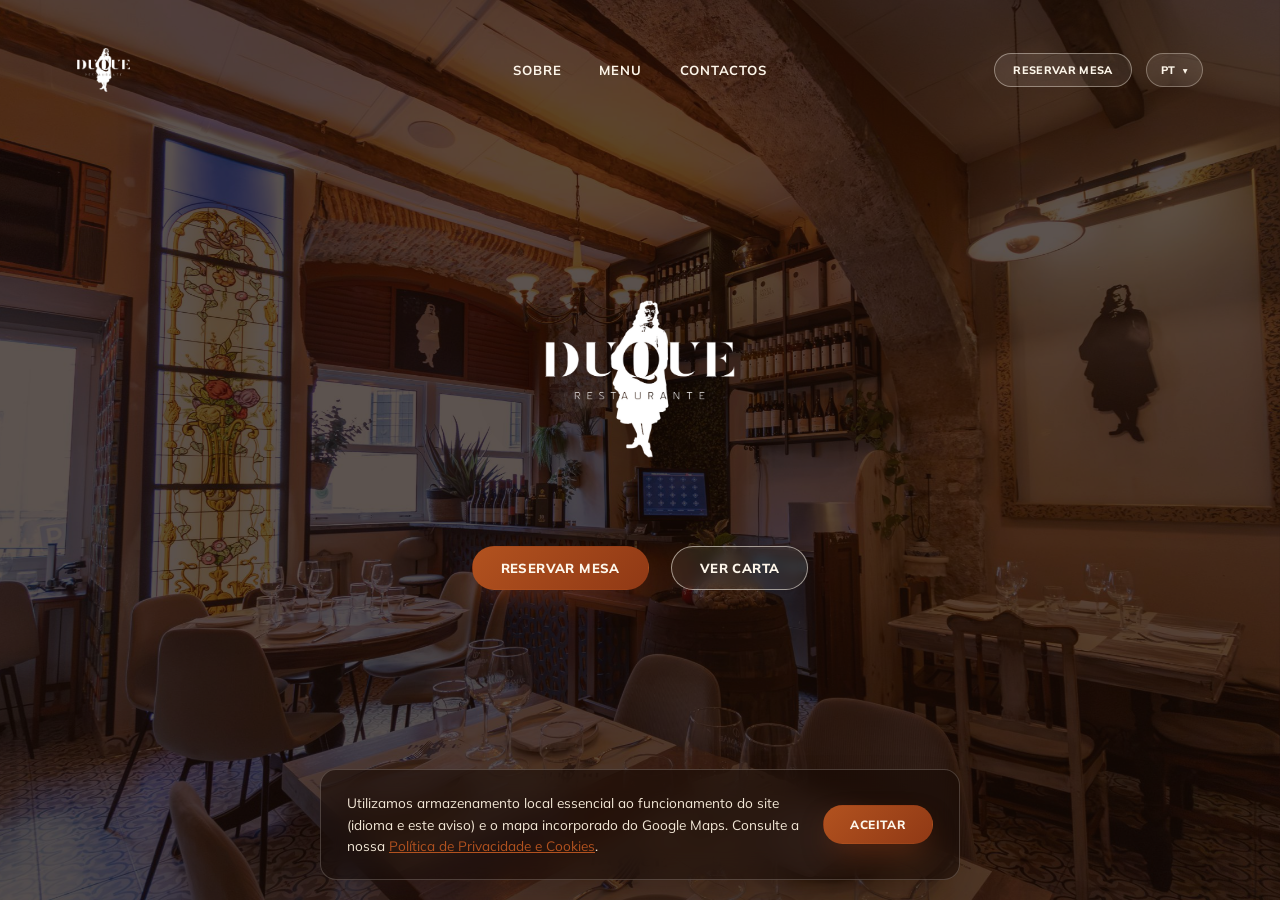
==== SITE DUQUE (publicar)/index.html @ 55b58c42 "Add files via upload" ====
<!DOCTYPE html>
<html lang="pt">
<head>
<meta charset="UTF-8">
<meta name="viewport" content="width=device-width, initial-scale=1.0">
<title>Restaurante Duque — Cozinha tradicional portuguesa em Lisboa</title>
<meta name="description" content="Restaurante Duque, no coração de Lisboa junto ao Largo do Carmo. Petiscos, pratos principais e cozinha tradicional portuguesa e mediterrânica.">
<link rel="canonical" href="https://duque-lisboa.netlify.app/">
<meta property="og:type" content="website">
<meta property="og:site_name" content="Restaurante Duque">
<meta property="og:title" content="Restaurante Duque — Cozinha tradicional portuguesa em Lisboa">
<meta property="og:description" content="Restaurante Duque, no coração de Lisboa junto ao Largo do Carmo. Petiscos, pratos principais e cozinha tradicional portuguesa e mediterrânica.">
<meta property="og:url" content="https://duque-lisboa.netlify.app/">
<meta property="og:image" content="https://duque-lisboa.netlify.app/assets/img/bg-main.jpg">
<meta property="og:image:width" content="2400">
<meta property="og:image:height" content="1600">
<meta property="og:locale" content="pt_PT">
<meta name="twitter:card" content="summary_large_image">
<meta name="twitter:title" content="Restaurante Duque — Cozinha tradicional portuguesa em Lisboa">
<meta name="twitter:description" content="Restaurante Duque, no coração de Lisboa junto ao Largo do Carmo. Petiscos, pratos principais e cozinha tradicional portuguesa e mediterrânica.">
<meta name="twitter:image" content="https://duque-lisboa.netlify.app/assets/img/bg-main.jpg">
<link rel="icon" type="image/png" href="assets/img/favicon-32.png">
<link rel="apple-touch-icon" href="assets/img/favicon.png">
<link rel="preconnect" href="https://fonts.googleapis.com">
<link rel="preconnect" href="https://fonts.gstatic.com" crossorigin>
<link href="https://fonts.googleapis.com/css2?family=Playfair+Display:ital,wght@0,500;0,600;0,700;1,500&family=Mulish:wght@400;500;600;700;800&display=swap" rel="stylesheet">
<link rel="stylesheet" href="assets/css/style.css?v=128">
<script type="application/ld+json">
{
  "@context": "https://schema.org",
  "@type": "Restaurant",
  "name": "Restaurante Duque",
  "image": "https://duque-lisboa.netlify.app/assets/img/bg-main.jpg",
  "url": "https://duque-lisboa.netlify.app/",
  "telephone": "+351213428579",
  "servesCuisine": ["Portuguesa", "Mediterrânica"],
  "address": {
    "@type": "PostalAddress",
    "streetAddress": "Rua do Duque, n.os 9 e 33",
    "addressLocality": "Lisboa",
    "postalCode": "1200-158",
    "addressCountry": "PT"
  },
  "geo": {
    "@type": "GeoCoordinates",
    "latitude": 38.7127422,
    "longitude": -9.1410089
  },
  "menu": "https://duque-lisboa.netlify.app/carta-entradas.html",
  "acceptsReservations": "True"
}
</script>
</head>
<body>

<div class="site-bg" aria-hidden="true"></div>

<header class="topbar" id="topbar">
  <div class="topbar__inner">
    <a href="#hero" class="topbar__logo">
      <img src="assets/img/logo-white.png" alt="Restaurante Duque">
    </a>

    <nav class="topbar__nav" id="siteNav">
      <a href="#sobre" data-i18n="nav_sobre">Sobre</a>
      <a href="carta-entradas.html" data-i18n="nav_menu">Menu</a>
      <a href="#reservas" data-i18n="nav_contactos">Contactos</a>
    </nav>

    <div class="topbar__actions">
      <a href="https://reservation.dish.co/widget/hydra-98e1fd00-d6b3-11ec-90c2-99620520130c" class="btn btn--pill topbar__cta" data-i18n="btn_reservar">
        Reservar mesa
      </a>
      <div class="lang-switch" id="langSwitch">
        <button type="button" class="lang-switch__toggle" id="langToggle" aria-haspopup="true" aria-expanded="false">
          <span id="langCurrent">PT</span>
          <span class="lang-switch__chevron">&#9662;</span>
        </button>
        <ul class="lang-switch__menu" id="langMenu">
          <li><button type="button" class="lang-switch__option" data-lang="pt">Português</button></li>
          <li><button type="button" class="lang-switch__option" data-lang="en">English</button></li>
          <li><button type="button" class="lang-switch__option" data-lang="fr">Français</button></li>
          <li><button type="button" class="lang-switch__option" data-lang="es">Español</button></li>
          <li><button type="button" class="lang-switch__option" data-lang="it">Italiano</button></li>
        </ul>
      </div>
    </div>

    <button class="nav-toggle" id="navToggle" aria-label="Abrir menu" aria-expanded="false">
      <span></span><span></span><span></span>
    </button>
  </div>
</header>

<main class="snap" id="snapContainer">

  <!-- SECÇÃO 1 — HERO -->
  <section id="hero" class="section section--hero">
    <div class="section__overlay"></div>
    <div class="hero__content">
      <img class="hero__logo" src="assets/img/logo-white.png" alt="Restaurante Duque — Restaurante">
      <div class="hero__actions">
        <a href="https://reservation.dish.co/widget/hydra-98e1fd00-d6b3-11ec-90c2-99620520130c" class="btn btn--primary">
          <span data-i18n="btn_reservar">Reservar mesa</span>
        </a>
        <a href="carta-entradas.html" class="btn btn--ghost">
          <span data-i18n="btn_ver_carta">Ver carta</span>
        </a>
      </div>
    </div>
  </section>

  <!-- SECÇÃO 2 — SOBRE + PORTFÓLIO -->
  <section id="sobre" class="section section--sobre">
    <div class="section__overlay"></div>
    <div class="sobre__grid">

      <div class="sobre__card">
        <img class="sobre__logo" src="assets/img/logo.png" alt="Restaurante Duque">
        <div class="sobre__body">
          <h2 class="sobre__title" data-i18n="sobre_title">Sobre Nós</h2>
          <p class="sobre__text" data-i18n="sobre_text">
            No coração de Lisboa, a poucos passos do Largo do Carmo, o Duque é um restaurante
            acolhedor onde a tradição portuguesa se encontra com os sabores mediterrânicos. Entre
            pratos principais e uma seleção de petiscos para partilhar, cada refeição é um convite
            a desfrutar. Visite-nos na Rua do Duque, n.os 9 e 33.
          </p>
        </div>
      </div>

      <div class="sobre__slider" id="portfolioSlider">
        <div class="sobre__slider-viewport" id="sliderViewport">
          <div class="slider__track" id="sliderTrack">
            <div class="slider__slide" style="background-image:url('assets/img/gallery-1.jpg')"></div>
            <div class="slider__slide" style="background-image:url('assets/img/gallery-2.jpg')"></div>
            <div class="slider__slide" style="background-image:url('assets/img/gallery-3.jpg')"></div>
            <div class="slider__slide" style="background-image:url('assets/img/gallery-4.jpg')"></div>
            <div class="slider__slide" style="background-image:url('assets/img/gallery-5.jpg')"></div>
            <div class="slider__slide" style="background-image:url('assets/img/gallery-6.jpg')"></div>
            <div class="slider__slide" style="background-image:url('assets/img/gallery-7.jpg')"></div>
            <div class="slider__slide" style="background-image:url('assets/img/gallery-8.jpg')"></div>
          </div>
        </div>
        <button class="slider__arrow slider__arrow--prev" id="sliderPrev" aria-label="Foto anterior">&#10094;</button>
        <button class="slider__arrow slider__arrow--next" id="sliderNext" aria-label="Foto seguinte">&#10095;</button>
        <div class="slider__dots" id="sliderDots"></div>
      </div>

    </div>
  </section>

  <!-- SECÇÃO 3 — 3 CARTÕES FLUTUANTES -->
  <section id="menu" class="section section--menu">
    <div class="section__overlay"></div>
    <div class="cards-shell" id="cardsShell">
      <div class="cards-viewport" id="cardsViewport">
        <div class="cards" id="cardsTrack">

          <div class="card card--float" style="background-image:url('assets/img/card-entradas.jpg?v=2')">
            <div class="card__overlay">
              <div class="card__text">
                <h3 class="card__title" data-i18n="card1_title">Entradas e Petiscos</h3>
                <p class="card__desc" data-i18n="card1_desc">Sabores tradicionais para partilhar</p>
              </div>
              <a href="carta-entradas.html" class="btn btn--primary btn--sm" data-i18n="btn_ver_carta">Ver carta</a>
            </div>
          </div>

          <div class="card card--float" style="background-image:url('assets/img/card-pratos.jpg?v=2')">
            <div class="card__overlay">
              <div class="card__text">
                <h3 class="card__title" data-i18n="card3_title">Pratos Principais</h3>
                <p class="card__desc" data-i18n="card3_desc">Receitas portuguesas feitas com carinho</p>
              </div>
              <a href="carta-pratos.html" class="btn btn--primary btn--sm" data-i18n="btn_ver_carta">Ver carta</a>
            </div>
          </div>

        </div>
      </div>
      <button class="cards__arrow cards__arrow--prev" id="cardsPrev" aria-label="Cartão anterior">&#10094;</button>
      <button class="cards__arrow cards__arrow--next" id="cardsNext" aria-label="Cartão seguinte">&#10095;</button>
    </div>
  </section>

  <!-- SECÇÃO 4 — FEEDBACKS -->
  <section id="feedbacks" class="section section--feedbacks">
    <div class="section__overlay"></div>
    <h2 class="section__title section__title--onimage" data-i18n="feedbacks_title">Feedbacks</h2>

    <button class="t-arrow t-arrow--prev" id="tPrev" aria-label="Feedback anterior">&#10094;</button>
    <button class="t-arrow t-arrow--next" id="tNext" aria-label="Feedback seguinte">&#10095;</button>

    <div class="testimonials" id="testimonials">
      <div class="t-viewport" id="tViewport">
        <div class="t-track" id="tTrack">
          <figure class="testimonial">
            <div class="testimonial__stars">★★★★★</div>
            <blockquote data-i18n="testimonial1">Um lugar encantador na zona alta de Lisboa; espaço original,
              bonito e limpo, com comida tradicional, saborosa e muito económica. Excelente atendimento e uma
              ótima relação custo-benefício.</blockquote>
          </figure>

          <figure class="testimonial">
            <div class="testimonial__stars">★★★★★</div>
            <blockquote data-i18n="testimonial2">Excelente restaurante. Serviço e comida excelente, com porções
              incríveis pelo preço justo. O ambiente é ótimo e a decoração é original. Vamos voltar!</blockquote>
          </figure>

          <figure class="testimonial">
            <div class="testimonial__stars">★★★★★</div>
            <blockquote data-i18n="testimonial3">Um restaurante português com um menu variado, comida deliciosa,
              um serviço e ambiente excecionais. Se procuras algo acessível e com comida portuguesa, este
              restaurante é uma ótima opção.</blockquote>
          </figure>

          <figure class="testimonial">
            <div class="testimonial__stars">★★★★★</div>
            <blockquote data-i18n="testimonial4">O restaurante possui um interior bonito e uma atmosfera
              acolhedora, tornando-o perfeito para um jantar tranquilo.</blockquote>
          </figure>

          <figure class="testimonial">
            <div class="testimonial__stars">★★★★★</div>
            <blockquote data-i18n="testimonial5">Um restaurante português com cardápio variado, comida deliciosa
              e atendimento e ambiente excecionais.</blockquote>
          </figure>
        </div>
      </div>
    </div>
  </section>

  <!-- SECÇÃO 5 — RESERVAS -->
  <section id="reservas" class="section section--reservas">
    <div class="section__overlay"></div>
    <div class="reservas__panel reservas__grid">

      <div class="reservas__left">
        <div class="reservas__intro">
          <h2 data-i18n="reservas_title">Reserve a Sua Mesa</h2>
        </div>

        <div class="reservas__info">
          <ul>
            <li><strong data-i18n="info_morada_label">Morada</strong><br><span data-i18n="info_morada_value">Rua do Duque, n.os 9 e 33<br>1200-158 Lisboa</span></li>
            <li><strong data-i18n="info_contacto_label">Contacto</strong><br><a href="tel:+351213428579">+351 213 428 579</a><br><span class="reservas__note" data-i18n="info_contacto_note">(Rede Móvel Nacional)</span></li>
            <li><strong data-i18n="info_localizacao_label">Localização</strong><br><span data-i18n="info_localizacao_value">Próximo do Largo do Carmo</span></li>
          </ul>
        </div>

        <a href="https://reservation.dish.co/widget/hydra-98e1fd00-d6b3-11ec-90c2-99620520130c" class="btn btn--primary reservas__cta">
          <span data-i18n="btn_reservar_agora">Reservar agora</span>
        </a>
      </div>

      <div class="reservas__map">
        <iframe
          title="Localização do Restaurante Duque"
          src="https://www.google.com/maps/embed?pb=!1m18!1m12!1m3!1d3113.2206764941952!2d-9.141008899999997!3d38.7127422!2m3!1f0!2f0!3f0!3m2!1i1024!2i768!4f13.1!3m3!1m2!1s0xd19347f5b748717%3A0x54384ce86dbceb9c!2sDuque!5e0!3m2!1spt-PT!2spt!4v1788450782050!5m2!1spt-PT!2spt"
          loading="lazy"
          referrerpolicy="no-referrer-when-downgrade">
        </iframe>
      </div>

    </div>
  </section>

  <!-- RODAPÉ -->
  <footer class="site-footer">
    <div class="section__overlay"></div>
    <img class="site-footer__logo" src="assets/img/logo-white.png" alt="Restaurante Duque">
    <p class="site-footer__copy">&copy; 2026 Restaurante Duque &middot; Cozinha Tradicional Portuguesa. Todos os direitos reservados.</p>
    <a href="privacidade.html" class="site-footer__link">Política de Privacidade e Cookies</a>
  </footer>

</main>

<div class="cookie-banner" id="cookieBanner">
  <p class="cookie-banner__text">
    Utilizamos armazenamento local essencial ao funcionamento do site (idioma e este aviso) e o
    mapa incorporado do Google Maps. Consulte a nossa
    <a href="privacidade.html">Política de Privacidade e Cookies</a>.
  </p>
  <button type="button" class="btn btn--primary cookie-banner__btn" id="cookieAccept">Aceitar</button>
</div>

<script src="assets/js/i18n.js?v=7"></script>
<script src="assets/js/main.js?v=17"></script>
<script src="assets/js/cookie-consent.js?v=2"></script>
</body>
</html>
---- SITE DUQUE (publicar)/assets/css/style.css ----
/* ==========================================================================
   Restaurante Duque — variáveis
   ========================================================================== */
:root{
  --color-primary:#903915;
  --color-primary-light:#b2521f;
  --color-primary-dark:#6b2a0f;
  --color-cream:#fdf6ea;
  --color-cream-soft:#f4e9d8;
  --color-dark:#221007;
  --color-ink:#2a1a10;
  --shadow-soft:0 20px 45px -20px rgba(34,16,7,.55);
  --shadow-btn:0 12px 30px -10px rgba(144,57,21,.65);
  --radius-lg:26px;
  --radius-md:16px;
  --ff-display:'Playfair Display', Georgia, serif;
  --ff-body:'Mulish', system-ui, -apple-system, sans-serif;
}

*,*::before,*::after{ box-sizing:border-box; }
html{
  scroll-behavior:smooth;
}
html, body{
  overscroll-behavior:none;
}
html:has(.snap), body:has(.snap){
  height:100%;
  overflow:hidden;
}
body{
  margin:0;
  font-family:var(--ff-body);
  color:var(--color-cream);
  background:var(--color-dark);
  -webkit-font-smoothing:antialiased;
}
img{ max-width:100%; display:block; }
a{ color:inherit; text-decoration:none; }
ul{ margin:0; padding:0; list-style:none; }
h1,h2,h3{ font-family:var(--ff-display); margin:0; }

/* ==========================================================================
   Fundo fixo (a mesma fotografia em todas as secções)
   ========================================================================== */
.site-bg{
  position:fixed;
  inset:0;
  z-index:-2;
  background-image:url('../img/bg-main.jpg');
  background-size:cover;
  background-position:center;
  background-repeat:no-repeat;
  transform:translateZ(0);
  -webkit-transform:translateZ(0);
  will-change:transform;
  backface-visibility:hidden;
}
@media (max-width:760px), (min-width:761px) and (max-width:1024px) and (orientation:portrait){
  .site-bg{ background-image:url('../img/bg-main-mobile.jpg'); }
}

.section__overlay{
  position:absolute;
  inset:0;
  z-index:0;
  background:rgba(23,11,5,.7);
  backdrop-filter:saturate(105%);
}

/* ==========================================================================
   Scroll snap — sem scroll contínuo, "stop" no final de cada secção
   ========================================================================== */
.snap{
  height:100vh;
  height:100svh;
  height:calc(var(--vh, 1vh) * 100);
  overflow-y:scroll;
  scroll-snap-type:y mandatory;
  scroll-padding-top:0;
  overscroll-behavior-y:none;
}
.section{
  position:relative;
  min-height:100vh;
  min-height:100svh;
  min-height:calc(var(--vh, 1vh) * 100);
  width:100%;
  display:flex;
  flex-direction:column;
  align-items:center;
  justify-content:center;
  scroll-snap-align:start;
  scroll-snap-stop:always;
  padding:120px 6vw 60px;
  overflow:hidden;
}
.section > *:not(.section__overlay):not(.t-arrow){
  opacity:0;
  transform:translateY(36px);
  transition:opacity .7s ease, transform .7s ease;
}
.section.is-visible > *:not(.section__overlay):not(.t-arrow){
  opacity:1;
  transform:translateY(0);
}
.t-arrow{ opacity:0; }
.section.is-visible .t-arrow{ opacity:1; }
#sobre > .sobre__grid{
  opacity:1;
  transform:none;
  transition:none;
}

/* ==========================================================================
   Topbar
   ========================================================================== */
.topbar{
  position:fixed;
  top:0; left:0; right:0;
  z-index:50;
  padding:48px 6vw 22px;
  transition:opacity .5s ease, visibility .5s ease;
  opacity:1;
  visibility:visible;
  pointer-events:none;
}
.topbar__inner > *{ pointer-events:auto; }
.topbar__inner{
  display:flex;
  align-items:center;
  justify-content:space-between;
  gap:18px;
  max-width:1400px;
  margin:0 auto;
}
.topbar__logo img{ height:44px; width:auto; }

.topbar__actions{ display:flex; align-items:center; gap:14px; }

.lang-switch{ position:relative; }
.lang-switch__toggle{
  display:flex;
  align-items:center;
  gap:7px;
  background:rgba(253,246,234,.1);
  border:1px solid rgba(253,246,234,.32);
  border-radius:999px;
  padding:9px 14px;
  color:var(--color-cream);
  font-family:var(--ff-body);
  font-weight:800;
  font-size:.68rem;
  letter-spacing:.05em;
  cursor:pointer;
  transition:background .3s ease, border-color .3s ease;
}
.lang-switch__toggle:hover{ background:rgba(253,246,234,.18); }
.lang-switch__chevron{
  font-size:.6rem;
  transition:transform .3s ease;
}
.lang-switch.is-open .lang-switch__chevron{ transform:rotate(180deg); }

.lang-switch__menu{
  position:absolute;
  top:calc(100% + 10px);
  left:50%;
  transform:translateX(-50%) translateY(-6px);
  min-width:150px;
  background:var(--color-dark);
  border:1px solid rgba(253,246,234,.2);
  border-radius:14px;
  padding:6px;
  box-shadow:var(--shadow-soft);
  opacity:0;
  visibility:hidden;
  pointer-events:none;
  transition:opacity .25s ease, transform .25s ease, visibility .25s ease;
  z-index:80;
}
.lang-switch.is-open .lang-switch__menu{
  opacity:1;
  visibility:visible;
  pointer-events:auto;
  transform:translateX(-50%) translateY(0);
}
.lang-switch__option{
  display:block;
  width:100%;
  text-align:left;
  background:transparent;
  border:none;
  color:var(--color-cream-soft);
  font-family:var(--ff-body);
  font-weight:700;
  font-size:.85rem;
  letter-spacing:.01em;
  padding:10px 14px;
  border-radius:9px;
  cursor:pointer;
  transition:background .2s ease, color .2s ease;
}
.lang-switch__option:hover{ background:rgba(253,246,234,.08); color:var(--color-cream); }
.lang-switch__option.is-active{ color:var(--color-primary-light); }

.topbar__nav{
  display:flex;
  gap:38px;
  position:absolute;
  left:50%;
  transform:translateX(-50%);
  font-weight:700;
  letter-spacing:.06em;
  text-transform:uppercase;
  font-size:.82rem;
}
.topbar__nav a{
  position:relative;
  padding:4px 0;
}
.topbar__nav a::after{
  content:'';
  position:absolute;
  left:0; right:0; bottom:-3px;
  height:2px;
  background:var(--color-primary-light);
  transform:scaleX(0);
  transform-origin:left;
  transition:transform .3s ease;
}
.topbar__nav a:hover::after{ transform:scaleX(1); }

.btn.topbar__cta{ font-size:.68rem; padding:9px 18px; }

.nav-toggle{
  display:none;
  flex-direction:column;
  justify-content:center;
  gap:5px;
  width:38px;
  height:38px;
  background:rgba(253,246,234,.12);
  border:1px solid rgba(253,246,234,.3);
  border-radius:10px;
  cursor:pointer;
}
.nav-toggle span{
  width:18px;
  height:2px;
  margin:0 auto;
  background:var(--color-cream);
  border-radius:2px;
  transition:transform .3s ease, opacity .3s ease;
}
.nav-toggle.is-open span:nth-child(1){ transform:translateY(7px) rotate(45deg); }
.nav-toggle.is-open span:nth-child(2){ opacity:0; }
.nav-toggle.is-open span:nth-child(3){ transform:translateY(-7px) rotate(-45deg); }

/* ==========================================================================
   Botões animados
   ========================================================================== */
.btn{
  position:relative;
  display:inline-flex;
  align-items:center;
  justify-content:center;
  gap:8px;
  padding:16px 34px;
  border-radius:999px;
  font-family:var(--ff-body);
  font-weight:800;
  font-size:.92rem;
  letter-spacing:.03em;
  text-transform:uppercase;
  border:1px solid transparent;
  cursor:pointer;
  overflow:hidden;
  isolation:isolate;
  transition:transform .35s cubic-bezier(.2,.8,.2,1), box-shadow .35s ease, background .35s ease, color .35s ease;
}
.btn::before{
  content:'';
  position:absolute;
  inset:0;
  z-index:-1;
  background:linear-gradient(115deg, transparent 20%, rgba(255,255,255,.35) 45%, transparent 70%);
  transform:translateX(-120%);
  transition:transform .7s ease;
}
.btn:hover::before{ transform:translateX(120%); }
.btn:hover{ transform:translateY(-3px) scale(1.03); }
.btn:active{ transform:translateY(-1px) scale(.98); }

.btn--primary{
  background:linear-gradient(135deg, var(--color-primary-light), var(--color-primary));
  color:var(--color-cream);
  box-shadow:var(--shadow-btn);
}
.btn--primary:hover{ box-shadow:0 18px 40px -12px rgba(144,57,21,.8); }

.btn--ghost{
  background:rgba(253,246,234,.08);
  color:var(--color-cream);
  border-color:rgba(253,246,234,.55);
  backdrop-filter:blur(6px);
}
.btn--ghost:hover{ background:rgba(253,246,234,.16); border-color:var(--color-cream); }

.btn--pill{
  padding:11px 24px;
  background:rgba(253,246,234,.1);
  border-color:rgba(253,246,234,.4);
  color:var(--color-cream);
}
.btn--pill:hover{ background:var(--color-primary); border-color:var(--color-primary); }

.btn--outline-dark{
  padding:13px 28px;
  background:transparent;
  color:var(--color-primary-dark);
  border-color:var(--color-primary-dark);
}
.btn--outline-dark:hover{ background:var(--color-primary-dark); color:var(--color-cream); }

.btn--sm{ padding:10px 26px; font-size:.78rem; }

/* ==========================================================================
   SECÇÃO 1 — HERO
   ========================================================================== */
.hero__content{
  position:relative;
  z-index:1;
  text-align:center;
  display:flex;
  flex-direction:column;
  align-items:center;
  gap:54px;
  margin-top:-70px;
}
.hero__logo{ width:min(190px, 40vw); filter:drop-shadow(0 18px 40px rgba(0,0,0,.45)); }
.hero__actions{ display:flex; gap:22px; flex-wrap:wrap; justify-content:center; margin-top:34px; }
.hero__actions .btn{ padding:13px 28px; font-size:.82rem; }

/* ==========================================================================
   SECÇÃO 2 — SOBRE + PORTFÓLIO
   ========================================================================== */
.section--sobre{ padding:0; }
.sobre__grid{
  position:relative;
  z-index:1;
  width:100%;
  height:100vh;
  height:100svh;
  height:calc(var(--vh, 1vh) * 100);
  display:grid;
  grid-template-columns:minmax(280px, 560px) 1fr;
  gap:0;
  align-items:stretch;
}
.sobre__card{
  height:100%;
  background:var(--color-cream);
  color:var(--color-ink);
  padding:44px 52px 60px;
  position:relative;
  display:flex;
  flex-direction:column;
  justify-content:flex-start;
  overflow-y:auto;
}
.sobre__logo{ width:56px; margin:26px auto 64px; flex:none; }
.sobre__body{
  flex:1;
  display:flex;
  flex-direction:column;
  justify-content:center;
}
.sobre__title{
  font-size:1.05rem;
  color:var(--color-primary);
  text-align:center;
  margin-bottom:6px;
}
.sobre__text{
  font-size:1.02rem;
  line-height:1.75;
  color:#4a382c;
  text-align:center;
  margin-bottom:14px;
}
.sobre__text:last-child{ margin-bottom:0; }

.sobre__slider{
  position:relative;
  width:100%;
  height:100%;
  overflow:hidden;
}
.sobre__slider-viewport{
  width:100%;
  height:100%;
  overflow:hidden;
}
.sobre__slider::after{
  content:'';
  position:absolute;
  inset:0;
  z-index:2;
  background:rgba(20,9,3,.22);
  pointer-events:none;
}
.slider__track{
  display:flex;
  width:100%;
  height:100%;
  transition:transform .9s cubic-bezier(.65,0,.35,1);
}
.slider__slide{
  flex:0 0 100%;
  height:100%;
  background-size:cover;
  background-position:center;
}
.slider__arrow{
  position:absolute;
  top:50%;
  transform:translateY(-50%);
  z-index:3;
  border:none;
  background:transparent;
  color:var(--color-cream);
  font-size:1.3rem;
  width:auto;
  height:auto;
  padding:10px;
  cursor:pointer;
  display:flex;
  align-items:center;
  justify-content:center;
  transition:color .3s ease, transform .3s ease;
}
.slider__arrow:hover{
  color:var(--color-primary-light);
  transform:translateY(-50%) scale(1.15);
}
.slider__arrow--prev{ left:20px; }
.slider__arrow--next{ right:20px; }

.slider__dots{
  position:absolute;
  bottom:18px; left:50%;
  transform:translateX(-50%);
  display:flex;
  gap:9px;
  z-index:3;
}
.slider__dots span{
  width:8px; height:8px;
  border-radius:50%;
  background:rgba(253,246,234,.45);
  cursor:pointer;
  transition:background .3s ease, transform .3s ease;
}
.slider__dots span.is-active{
  background:var(--color-cream);
  transform:scale(1.3);
}

/* ==========================================================================
   Título de secção genérico
   ========================================================================== */
.section__title{
  position:absolute;
  top:120px;
  left:0;
  right:0;
  z-index:1;
  font-size:clamp(2.6rem, 6vw, 4.2rem);
  color:var(--color-cream);
  text-align:center;
  margin:0;
}

/* ==========================================================================
   SECÇÃO 3 — CARTÕES FLUTUANTES
   ========================================================================== */
.section--menu{ overflow-y:auto; }
.cards-shell{ width:100%; position:relative; }
.cards-viewport{ width:100%; }
.cards__arrow{
  display:none;
  position:absolute;
  top:50%;
  transform:translateY(-50%);
  z-index:3;
  border:none;
  background:transparent;
  color:var(--color-cream);
  font-size:1.3rem;
  padding:10px;
  cursor:pointer;
  align-items:center;
  justify-content:center;
  transition:color .3s ease, transform .3s ease;
}
.cards__arrow:hover{
  color:var(--color-primary-light);
  transform:translateY(-50%) scale(1.15);
}
.cards__arrow--prev{ left:0; }
.cards__arrow--next{ right:0; }
.cards{
  position:relative;
  z-index:1;
  display:flex;
  gap:30px;
  flex-wrap:wrap;
  justify-content:center;
  max-width:1400px;
  margin:0 auto;
}
.card{
  position:relative;
  display:flex;
  align-items:flex-end;
  width:360px;
  height:580px;
  border-radius:var(--radius-lg);
  overflow:hidden;
  background-size:cover;
  background-position:center;
  box-shadow:0 0 60px -10px rgba(178,82,31,.42), 0 26px 50px -18px rgba(10,5,2,.6);
  transition:transform .4s ease, box-shadow .4s ease;
}
.card::before{
  content:'';
  position:absolute;
  inset:0;
  z-index:0;
  background:rgba(10,5,2,.3);
}
.card:hover{
  transform:translateY(-8px);
  box-shadow:0 0 75px -8px rgba(178,82,31,.52), 0 34px 60px -18px rgba(0,0,0,.65);
}
.card__overlay{
  position:relative;
  z-index:1;
  width:100%;
  padding:34px 30px 34px;
  display:flex;
  flex-direction:column;
  align-items:center;
  gap:32px;
  text-align:center;
  background:linear-gradient(180deg, transparent 0%, rgba(20,9,3,.5) 40%, rgba(15,7,3,.92) 100%);
}
.card__text{
  display:flex;
  flex-direction:column;
  gap:1px;
}
.card__desc{
  font-size:.82rem;
  color:var(--color-cream-soft);
  opacity:.85;
  line-height:1.4;
}
.card__title{
  font-size:1.05rem;
  color:var(--color-cream);
  text-transform:uppercase;
  letter-spacing:.02em;
  white-space:nowrap;
}

/* ==========================================================================
   SECÇÃO 4 — FEEDBACKS
   ========================================================================== */
.section--feedbacks{ gap:0; padding-top:60px; }
.testimonials{
  position:relative;
  z-index:1;
  width:100%;
  max-width:680px;
  margin-top:26px;
}
.t-viewport{ overflow:hidden; }
.t-track{
  display:flex;
  transition:transform .6s cubic-bezier(.65,0,.35,1);
}
.testimonial{
  flex:0 0 100%;
  margin:0;
  text-align:center;
  padding:20px 30px;
}
.testimonial__stars{
  color:var(--color-primary-light);
  font-size:1.1rem;
  letter-spacing:4px;
  margin-bottom:10px;
}
.testimonial blockquote{
  margin:0;
  font-family:var(--ff-display);
  font-style:italic;
  font-size:clamp(0.92rem, 1.7vw, 1.2rem);
  line-height:1.5;
  color:var(--color-cream);
}
.testimonial blockquote::before{ content:'\201C'; }
.testimonial blockquote::after{ content:'\201D'; }
.t-arrow{
  position:absolute;
  top:calc(50% + 26px);
  transform:translateY(-50%);
  z-index:2;
  width:auto; height:auto;
  border:none;
  background:transparent;
  color:var(--color-primary);
  font-size:1.3rem;
  cursor:pointer;
  padding:10px;
  display:flex; align-items:center; justify-content:center;
  transition:color .3s ease, transform .3s ease, opacity .5s ease;
}
.t-arrow--prev{ left:3vw; }
.t-arrow--next{ right:3vw; }
.t-arrow:hover{
  color:var(--color-primary-light);
  transform:translateY(-50%) scale(1.15);
}

/* ==========================================================================
   SECÇÃO 5 — RESERVAS
   ========================================================================== */
.section--reservas{ padding-left:6vw; padding-right:6vw; }
.reservas__panel{
  background:rgba(253,246,234,.05);
  border:1px solid rgba(253,246,234,.16);
  backdrop-filter:blur(8px);
  border-radius:var(--radius-lg);
  padding:34px;
  box-shadow:0 0 75px -12px rgba(178,82,31,.38);
}
.reservas__grid{
  position:relative;
  z-index:1;
  width:100%;
  max-width:1380px;
  height:80vh;
  min-height:540px;
  display:grid;
  grid-template-columns:1fr 1.15fr;
  grid-template-rows:1fr;
  gap:24px;
}
.reservas__left{
  position:relative;
  grid-column:1;
  grid-row:1;
  display:flex;
  flex-direction:column;
  justify-content:flex-start;
  gap:36px;
  padding-bottom:110px;
}
.reservas__intro{
  display:flex;
  flex-direction:column;
  align-items:flex-start;
  gap:16px;
  margin-top:18px;
}
.reservas__intro h2{
  font-size:clamp(1.4rem, 2.2vw, 1.9rem);
  color:var(--color-primary-light);
}
.reservas__info{
  display:flex;
  flex-direction:column;
  align-items:flex-start;
  margin-top:22px;
}
.reservas__cta{
  position:absolute;
  left:0;
  bottom:34px;
}
.reservas__info ul{ display:flex; flex-direction:column; gap:20px; }
.reservas__info li{ font-size:1.28rem; line-height:1.7; color:var(--color-cream-soft); }
.reservas__info strong{ color:var(--color-cream); }
.reservas__info a:hover{ color:var(--color-primary-light); }
.reservas__note{
  display:inline-block;
  margin-top:4px;
  font-size:.82rem;
  color:var(--color-cream-soft);
  opacity:.65;
}

.reservas__map{
  grid-column:2;
  grid-row:1;
  border-radius:var(--radius-md);
  overflow:hidden;
}
.reservas__map iframe{ width:100%; height:100%; border:0; filter:saturate(.9) contrast(1.05); }

/* ==========================================================================
   RODAPÉ
   ========================================================================== */
.site-footer{
  position:relative;
  width:100%;
  min-height:130px;
  scroll-snap-align:start;
  scroll-snap-stop:always;
  display:flex;
  flex-direction:column;
  align-items:center;
  justify-content:center;
  gap:10px;
  padding:28px 6vw;
  text-align:center;
  overflow:hidden;
}
.site-footer__logo{ position:relative; z-index:1; width:40px; opacity:.9; }
.site-footer__copy{
  position:relative;
  z-index:1;
  font-size:.72rem;
  color:var(--color-cream-soft);
  opacity:.75;
  max-width:560px;
}
.site-footer__link{
  position:relative;
  z-index:1;
  font-size:.7rem;
  color:var(--color-cream-soft);
  text-decoration:underline;
  opacity:.85;
  transition:color .3s ease, opacity .3s ease;
}
.site-footer__link:hover{ color:var(--color-primary-light); opacity:1; }

/* ==========================================================================
   COOKIE BANNER
   ========================================================================== */
.cookie-banner{
  position:fixed;
  left:20px;
  right:20px;
  bottom:20px;
  z-index:200;
  max-width:640px;
  margin:0 auto;
  background:rgba(20,9,3,.55);
  backdrop-filter:blur(14px);
  border:1px solid rgba(253,246,234,.2);
  border-radius:var(--radius-md);
  padding:22px 26px;
  display:flex;
  flex-wrap:wrap;
  align-items:center;
  gap:18px;
  justify-content:space-between;
  box-shadow:var(--shadow-soft);
  opacity:0;
  visibility:hidden;
  transform:translateY(20px);
  transition:opacity .4s ease, transform .4s ease, visibility .4s ease;
}
.cookie-banner.is-visible{
  opacity:1;
  visibility:visible;
  transform:translateY(0);
}
.cookie-banner__text{
  flex:1 1 320px;
  font-size:.85rem;
  line-height:1.6;
  color:var(--color-cream-soft);
  margin:0;
}
.cookie-banner__text a{ color:var(--color-primary-light); text-decoration:underline; }
.cookie-banner__btn{ flex:none; padding:11px 26px; font-size:.75rem; }

/* ==========================================================================
   PÁGINA — POLÍTICA DE PRIVACIDADE
   ========================================================================== */
.legal-overlay{
  position:fixed;
  inset:0;
  z-index:0;
  background:rgba(10,5,2,.84);
  pointer-events:none;
}
.legal-topbar{
  position:fixed;
  top:0; left:0; right:0;
  z-index:50;
  padding:28px 6vw;
  text-align:center;
}
.legal-topbar__logo{ display:inline-block; }
.legal-topbar__logo img{ height:38px; width:auto; }
.legal-main{
  position:relative;
  z-index:1;
  min-height:100vh;
  min-height:100svh;
  min-height:calc(var(--vh, 1vh) * 100);
  display:flex;
  justify-content:center;
  padding:140px 6vw 100px;
}
.legal-card{
  width:100%;
  max-width:760px;
  background:rgba(253,246,234,.05);
  border:1px solid rgba(253,246,234,.15);
  backdrop-filter:blur(10px);
  border-radius:var(--radius-lg);
  padding:52px 56px;
}
.legal-card h1{
  font-family:var(--ff-display);
  font-size:clamp(1.4rem, 2.4vw, 1.8rem);
  color:var(--color-primary-light);
  text-align:center;
  margin-bottom:50px;
}
.legal-card h2{
  font-family:var(--ff-display);
  font-size:1.3rem;
  color:var(--color-cream);
  margin:36px 0 14px;
}
.legal-card h2:first-of-type{ margin-top:0; }
.legal-card p{
  font-size:.98rem;
  line-height:1.75;
  color:var(--color-cream-soft);
  margin:0 0 14px;
}
.legal-card ul{ margin:0 0 18px 22px; padding:0; list-style:disc; }
.legal-card li{
  font-size:.98rem;
  line-height:1.7;
  color:var(--color-cream-soft);
  margin-bottom:8px;
}
.legal-card a{ color:var(--color-primary-light); }
.legal-card table{ width:100%; border-collapse:collapse; margin:18px 0 28px; font-size:.88rem; }
.legal-card th, .legal-card td{ text-align:left; padding:10px 12px; border-bottom:1px solid rgba(253,246,234,.15); color:var(--color-cream-soft); }
.legal-card th{ color:var(--color-cream); font-weight:800; }

/* ==========================================================================
   Responsivo
   ========================================================================== */
@media (max-width:960px), (min-width:961px) and (max-width:1024px) and (orientation:portrait){
  .sobre__grid{ grid-template-columns:1fr; grid-template-rows:1fr 1fr; height:100vh; height:100svh; height:calc(var(--vh, 1vh) * 100); gap:0; }
  .sobre__card{ height:100%; max-height:none; padding:44px 34px; }
  .sobre__slider{ height:100%; }
  .reservas__grid{
    grid-template-columns:1fr;
    grid-template-rows:auto auto;
    height:auto;
  }
  .reservas__map{ grid-column:1; grid-row:2; height:340px; }
}

@media (max-width:760px), (min-width:761px) and (max-width:1024px) and (orientation:portrait){
  .topbar__nav{ display:none; }
  .nav-toggle{ display:flex; }
  .topbar__actions{ display:none; }

  .topbar.nav-open .topbar__nav{
    display:flex;
    position:fixed;
    inset:0;
    flex-direction:column;
    align-items:center;
    justify-content:center;
    gap:34px;
    background:rgba(20,9,3,.97);
    font-size:1.3rem;
    transform:none;
    left:0; top:0;
  }
  .topbar.nav-open .topbar__actions{
    display:flex;
    flex-direction:column;
    gap:16px;
    position:fixed;
    bottom:64px; left:50%;
    transform:translateX(-50%);
    width:min(300px, 78vw);
    z-index:60;
  }
  .topbar.nav-open .topbar__actions .topbar__cta{ display:none; }
  .topbar.nav-open .topbar__actions .lang-switch{ display:flex; justify-content:center; }
  .topbar.nav-open .lang-switch__menu{
    top:auto;
    bottom:calc(100% + 10px);
    transform:translateX(-50%) translateY(6px);
  }
  .topbar.nav-open .lang-switch.is-open .lang-switch__menu{
    transform:translateX(-50%) translateY(0);
  }
  .section{ padding:110px 6vw 50px; }
  .section--feedbacks{ min-height:auto; padding:90px 6vw 50px; }
  .cards-shell{ max-width:340px; margin:0 auto; }
  .cards-viewport{
    overflow-x:auto;
    overflow-y:hidden;
    scroll-snap-type:x mandatory;
    scrollbar-width:none;
  }
  .cards-viewport::-webkit-scrollbar{ display:none; }
  .cards{ gap:0; flex-wrap:nowrap; width:200%; }
  .card{ width:50%; max-width:none; height:520px; flex:0 0 auto; scroll-snap-align:start; scroll-snap-stop:always; }
  .cards__arrow{ display:flex; }
  .testimonials{ margin-top:100px; }
  .t-viewport{
    overflow-x:auto;
    overflow-y:hidden;
    scroll-snap-type:x mandatory;
    scrollbar-width:none;
    -webkit-user-select:none;
    user-select:none;
  }
  .t-viewport::-webkit-scrollbar{ display:none; }
  .t-track{ width:500%; }
  .testimonial{ width:20%; flex:0 0 auto; scroll-snap-align:start; scroll-snap-stop:always; }
  .t-arrow{ font-size:1.1rem; padding:8px; }
  .legal-main{ padding:120px 6vw 70px; }
  .legal-card{ padding:36px 26px; }
  .cookie-banner{ left:14px; right:14px; bottom:14px; padding:18px 20px; }
  .snap{ scroll-snap-type:none; }
  .section{ scroll-snap-align:none; scroll-snap-stop:normal; }
  .section--sobre{ padding:60px 8vw 30px; }
  .sobre__grid{ height:calc(100vh - 90px); height:calc(100svh - 90px); height:calc(var(--vh, 1vh) * 100 - 90px); }
  .sobre__slider{ border-radius:0 0 18px 18px; }
  .sobre__card{ border-radius:18px 18px 0 0; overflow-y:hidden; }
  .sobre__logo{ display:none; }
  .reservas__intro h2{ font-size:1.3rem; }
  .reservas__info li{ font-size:1.05rem; line-height:1.6; }
  .sobre__slider-viewport{
    overflow-x:auto;
    overflow-y:hidden;
    scroll-snap-type:x mandatory;
    scrollbar-width:none;
  }
  .sobre__slider-viewport::-webkit-scrollbar{ display:none; }
  .slider__track{ width:800%; }
  .slider__slide{ width:12.5%; flex:0 0 auto; scroll-snap-align:start; scroll-snap-stop:always; }
}

@media (max-width:480px){
  .hero__actions{ flex-direction:column; width:100%; }
  .hero__actions .btn{ width:100%; }
  .sobre__card{ padding:16px 24px; }
  .sobre__title{ font-size:1rem; margin-bottom:4px; }
  .sobre__text{ font-size:.92rem; line-height:1.55; }
}
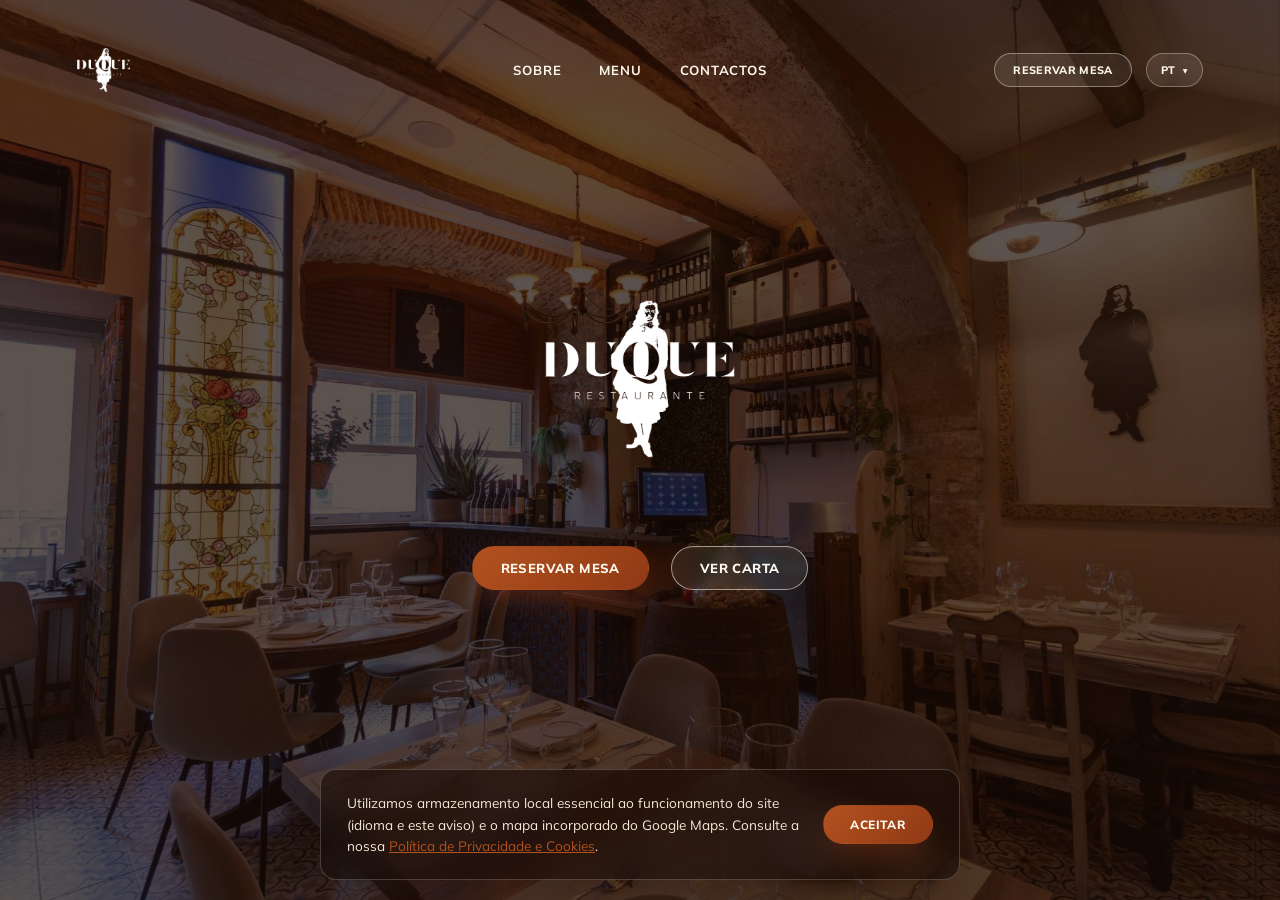
==== commit d8e63a03: "Add files via upload" ====
--- a/SITE DUQUE (publicar)/index.html
+++ b/SITE DUQUE (publicar)/index.html
@@ -3,37 +3,48 @@
 <head>
 <meta charset="UTF-8">
 <meta name="viewport" content="width=device-width, initial-scale=1.0">
-<title>Restaurante Duque — Cozinha tradicional portuguesa em Lisboa</title>
-<meta name="description" content="Restaurante Duque, no coração de Lisboa junto ao Largo do Carmo. Petiscos, pratos principais e cozinha tradicional portuguesa e mediterrânica.">
-<link rel="canonical" href="https://duque-lisboa.netlify.app/">
+<meta name="theme-color" content="#221007">
+<title>Restaurante Duque — Traditional Portuguese Restaurant in Central Lisbon</title>
+<meta name="description" content="Restaurante Duque is a traditional Portuguese restaurant in the historic center of Lisbon, steps from Largo do Carmo and Chiado. Authentic Portuguese and Mediterranean cuisine, generous petiscos and great value for money in a cozy atmosphere — a top choice among restaurants in Lisbon for visitors and locals alike.">
+<link rel="canonical" href="https://www.duquerestaurante.com/">
+<link rel="alternate" hreflang="pt" href="https://www.duquerestaurante.com/">
+<link rel="alternate" hreflang="en" href="https://www.duquerestaurante.com/">
+<link rel="alternate" hreflang="x-default" href="https://www.duquerestaurante.com/">
 <meta property="og:type" content="website">
 <meta property="og:site_name" content="Restaurante Duque">
-<meta property="og:title" content="Restaurante Duque — Cozinha tradicional portuguesa em Lisboa">
-<meta property="og:description" content="Restaurante Duque, no coração de Lisboa junto ao Largo do Carmo. Petiscos, pratos principais e cozinha tradicional portuguesa e mediterrânica.">
-<meta property="og:url" content="https://duque-lisboa.netlify.app/">
-<meta property="og:image" content="https://duque-lisboa.netlify.app/assets/img/bg-main.jpg">
+<meta property="og:title" content="Restaurante Duque — Traditional Portuguese Restaurant in Central Lisbon">
+<meta property="og:description" content="Restaurante Duque is a traditional Portuguese restaurant in the historic center of Lisbon, steps from Largo do Carmo and Chiado. Authentic Portuguese and Mediterranean cuisine, generous petiscos and great value for money in a cozy atmosphere — a top choice among restaurants in Lisbon for visitors and locals alike.">
+<meta property="og:url" content="https://www.duquerestaurante.com/">
+<meta property="og:image" content="https://www.duquerestaurante.com/assets/img/bg-main.jpg">
 <meta property="og:image:width" content="2400">
 <meta property="og:image:height" content="1600">
 <meta property="og:locale" content="pt_PT">
+<meta property="og:locale:alternate" content="en_US">
 <meta name="twitter:card" content="summary_large_image">
-<meta name="twitter:title" content="Restaurante Duque — Cozinha tradicional portuguesa em Lisboa">
-<meta name="twitter:description" content="Restaurante Duque, no coração de Lisboa junto ao Largo do Carmo. Petiscos, pratos principais e cozinha tradicional portuguesa e mediterrânica.">
-<meta name="twitter:image" content="https://duque-lisboa.netlify.app/assets/img/bg-main.jpg">
-<link rel="icon" type="image/png" href="assets/img/favicon-32.png">
-<link rel="apple-touch-icon" href="assets/img/favicon.png">
+<meta name="twitter:title" content="Restaurante Duque — Traditional Portuguese Restaurant in Central Lisbon">
+<meta name="twitter:description" content="Restaurante Duque is a traditional Portuguese restaurant in the historic center of Lisbon, steps from Largo do Carmo and Chiado. Authentic Portuguese and Mediterranean cuisine, generous petiscos and great value for money in a cozy atmosphere.">
+<meta name="twitter:image" content="https://www.duquerestaurante.com/assets/img/bg-main.jpg">
+<link rel="icon" type="image/x-icon" href="assets/img/favicon.ico">
+<link rel="icon" type="image/png" sizes="16x16" href="assets/img/favicon-16.png">
+<link rel="icon" type="image/png" sizes="32x32" href="assets/img/favicon-32.png">
+<link rel="apple-touch-icon" sizes="180x180" href="assets/img/favicon-180.png">
+<link rel="preload" as="image" href="assets/img/bg-main.jpg" media="(min-width:761px) and (orientation:landscape), (min-width:1025px)">
+<link rel="preload" as="image" href="assets/img/bg-main-mobile.jpg" media="(max-width:760px), (min-width:761px) and (max-width:1024px) and (orientation:portrait)">
 <link rel="preconnect" href="https://fonts.googleapis.com">
 <link rel="preconnect" href="https://fonts.gstatic.com" crossorigin>
 <link href="https://fonts.googleapis.com/css2?family=Playfair+Display:ital,wght@0,500;0,600;0,700;1,500&family=Mulish:wght@400;500;600;700;800&display=swap" rel="stylesheet">
-<link rel="stylesheet" href="assets/css/style.css?v=128">
+<link rel="stylesheet" href="assets/css/style.css?v=131">
 <script type="application/ld+json">
 {
   "@context": "https://schema.org",
   "@type": "Restaurant",
   "name": "Restaurante Duque",
-  "image": "https://duque-lisboa.netlify.app/assets/img/bg-main.jpg",
-  "url": "https://duque-lisboa.netlify.app/",
+  "description": "Restaurante Duque is a traditional Portuguese restaurant in the historic center of Lisbon, near Largo do Carmo and Chiado. The menu features authentic Portuguese and Mediterranean cuisine, petiscos and traditional dishes, known for great value for money in a cozy, welcoming atmosphere.",
+  "image": "https://www.duquerestaurante.com/assets/img/bg-main.jpg",
+  "url": "https://www.duquerestaurante.com/",
   "telephone": "+351213428579",
-  "servesCuisine": ["Portuguesa", "Mediterrânica"],
+  "priceRange": "€€",
+  "servesCuisine": ["Portuguese", "Mediterranean", "European"],
   "address": {
     "@type": "PostalAddress",
     "streetAddress": "Rua do Duque, n.os 9 e 33",
@@ -46,8 +57,48 @@
     "latitude": 38.7127422,
     "longitude": -9.1410089
   },
-  "menu": "https://duque-lisboa.netlify.app/carta-entradas.html",
+  "menu": "https://www.duquerestaurante.com/carta-entradas.html",
   "acceptsReservations": "True"
+}
+</script>
+<script type="application/ld+json">
+{
+  "@context": "https://schema.org",
+  "@type": "FAQPage",
+  "mainEntity": [
+    {
+      "@type": "Question",
+      "name": "Where is Restaurante Duque located?",
+      "acceptedAnswer": {
+        "@type": "Answer",
+        "text": "Restaurante Duque is located in the historic center of Lisbon, on Rua do Duque, just steps from Largo do Carmo and Chiado — one of the most central and walkable areas of the city."
+      }
+    },
+    {
+      "@type": "Question",
+      "name": "What type of food does Restaurante Duque serve?",
+      "acceptedAnswer": {
+        "@type": "Answer",
+        "text": "Restaurante Duque serves traditional Portuguese cuisine with Mediterranean influences, including petiscos (Portuguese sharing plates), main courses with meat and fish, and traditional desserts."
+      }
+    },
+    {
+      "@type": "Question",
+      "name": "Is Restaurante Duque a good value restaurant in Lisbon?",
+      "acceptedAnswer": {
+        "@type": "Answer",
+        "text": "Yes. Restaurante Duque is known among visitors and locals for offering great value for money, with generous portions of authentic Portuguese food at accessible prices in the center of Lisbon."
+      }
+    },
+    {
+      "@type": "Question",
+      "name": "Does Restaurante Duque accept reservations?",
+      "acceptedAnswer": {
+        "@type": "Answer",
+        "text": "Yes, reservations at Restaurante Duque can be made directly through the restaurant's website or by phone at +351 213 428 579."
+      }
+    }
+  ]
 }
 </script>
 </head>
@@ -248,6 +299,15 @@
           </ul>
         </div>
 
+        <div class="reservas__social">
+          <a href="https://www.instagram.com/restauranteduquelisboa/" class="reservas__social-link" target="_blank" rel="noopener" aria-label="Instagram">
+            <svg viewBox="0 0 24 24" fill="currentColor" aria-hidden="true"><path d="M12 2.2c3.2 0 3.6 0 4.9.07 1.2.06 2 .25 2.4.42.6.24 1 .53 1.5 1a4 4 0 0 1 1 1.5c.17.4.36 1.2.42 2.4.06 1.3.07 1.7.07 4.9s-.01 3.6-.07 4.9c-.06 1.2-.25 2-.42 2.4a4 4 0 0 1-1 1.5 4 4 0 0 1-1.5 1c-.4.17-1.2.36-2.4.42-1.3.06-1.7.07-4.9.07s-3.6-.01-4.9-.07c-1.2-.06-2-.25-2.4-.42a4 4 0 0 1-1.5-1 4 4 0 0 1-1-1.5c-.17-.4-.36-1.2-.42-2.4C2.2 15.6 2.2 15.2 2.2 12s.01-3.6.07-4.9c.06-1.2.25-2 .42-2.4a4 4 0 0 1 1-1.5 4 4 0 0 1 1.5-1c.4-.17 1.2-.36 2.4-.42C8.4 2.2 8.8 2.2 12 2.2zm0 1.8c-3.14 0-3.5.01-4.75.07-1 .05-1.5.2-1.86.34-.47.18-.8.4-1.15.75-.35.35-.57.68-.75 1.15-.14.36-.3.87-.34 1.86C3.1 8.5 3.1 8.86 3.1 12s0 3.5.07 4.75c.05 1 .2 1.5.34 1.86.18.47.4.8.75 1.15.35.35.68.57 1.15.75.36.14.87.3 1.86.34C8.5 20.9 8.86 20.9 12 20.9s3.5 0 4.75-.07c1-.05 1.5-.2 1.86-.34.47-.18.8-.4 1.15-.75.35-.35.57-.68.75-1.15.14-.36.3-.87.34-1.86.06-1.25.07-1.61.07-4.75s0-3.5-.07-4.75c-.05-1-.2-1.5-.34-1.86a3 3 0 0 0-.75-1.15 3 3 0 0 0-1.15-.75c-.36-.14-.87-.3-1.86-.34C15.5 3.1 15.14 3.1 12 3.1v.9zM12 7a5 5 0 1 1 0 10 5 5 0 0 1 0-10zm0 1.8a3.2 3.2 0 1 0 0 6.4 3.2 3.2 0 0 0 0-6.4zm5.2-2.6a1.2 1.2 0 1 1 0 2.4 1.2 1.2 0 0 1 0-2.4z"/></svg>
+          </a>
+          <a href="https://web.facebook.com/restauranteduquelisboa" class="reservas__social-link" target="_blank" rel="noopener" aria-label="Facebook">
+            <svg viewBox="0 0 24 24" fill="currentColor" aria-hidden="true"><path d="M13.5 21v-7.6h2.55l.38-2.96h-2.93V8.55c0-.86.24-1.44 1.47-1.44h1.57V4.46A21 21 0 0 0 14.3 4.3c-2.24 0-3.78 1.37-3.78 3.87v2.17H8v2.96h2.52V21h3z"/></svg>
+          </a>
+        </div>
+
         <a href="https://reservation.dish.co/widget/hydra-98e1fd00-d6b3-11ec-90c2-99620520130c" class="btn btn--primary reservas__cta">
           <span data-i18n="btn_reservar_agora">Reservar agora</span>
         </a>
@@ -256,7 +316,7 @@
       <div class="reservas__map">
         <iframe
           title="Localização do Restaurante Duque"
-          src="https://www.google.com/maps/embed?pb=!1m18!1m12!1m3!1d3113.2206764941952!2d-9.141008899999997!3d38.7127422!2m3!1f0!2f0!3f0!3m2!1i1024!2i768!4f13.1!3m3!1m2!1s0xd19347f5b748717%3A0x54384ce86dbceb9c!2sDuque!5e0!3m2!1spt-PT!2spt!4v1788450782050!5m2!1spt-PT!2spt"
+          src="https://www.google.com/maps/embed?pb=!1m18!1m12!1m3!1d600!2d-9.141008899999997!3d38.7127422!2m3!1f0!2f0!3f0!3m2!1i1024!2i768!4f13.1!3m3!1m2!1s0xd19347f5b748717%3A0x54384ce86dbceb9c!2sDuque!5e0!3m2!1spt-PT!2spt!4v1788450782050!5m2!1spt-PT!2spt"
           loading="lazy"
           referrerpolicy="no-referrer-when-downgrade">
         </iframe>
@@ -266,7 +326,7 @@
   </section>
 
   <!-- RODAPÉ -->
-  <footer class="site-footer">
+  <footer class="site-footer" id="siteFooter">
     <div class="section__overlay"></div>
     <img class="site-footer__logo" src="assets/img/logo-white.png" alt="Restaurante Duque">
     <p class="site-footer__copy">&copy; 2026 Restaurante Duque &middot; Cozinha Tradicional Portuguesa. Todos os direitos reservados.</p>
@@ -285,7 +345,7 @@
 </div>
 
 <script src="assets/js/i18n.js?v=7"></script>
-<script src="assets/js/main.js?v=17"></script>
+<script src="assets/js/main.js?v=18"></script>
 <script src="assets/js/cookie-consent.js?v=2"></script>
 </body>
 </html>
--- a/SITE DUQUE (publicar)/assets/css/style.css
+++ b/SITE DUQUE (publicar)/assets/css/style.css
@@ -111,6 +111,11 @@
   transform:none;
   transition:none;
 }
+#hero > .hero__content{
+  opacity:1;
+  transform:none;
+  transition:none;
+}
 
 /* ==========================================================================
    Topbar
@@ -125,6 +130,7 @@
   visibility:visible;
   pointer-events:none;
 }
+.topbar.is-hidden{ opacity:0; visibility:hidden; }
 .topbar__inner > *{ pointer-events:auto; }
 .topbar__inner{
   display:flex;
@@ -701,6 +707,25 @@
   font-size:.82rem;
   color:var(--color-cream-soft);
   opacity:.65;
+}
+
+.reservas__social{ display:flex; gap:14px; }
+.reservas__social-link{
+  display:flex;
+  align-items:center;
+  justify-content:center;
+  width:42px;
+  height:42px;
+  border-radius:50%;
+  border:1px solid rgba(253,246,234,.3);
+  color:var(--color-cream-soft);
+  transition:color .3s ease, border-color .3s ease, transform .3s ease;
+}
+.reservas__social-link svg{ width:20px; height:20px; }
+.reservas__social-link:hover{
+  color:var(--color-primary-light);
+  border-color:var(--color-primary-light);
+  transform:translateY(-3px);
 }
 
 .reservas__map{
